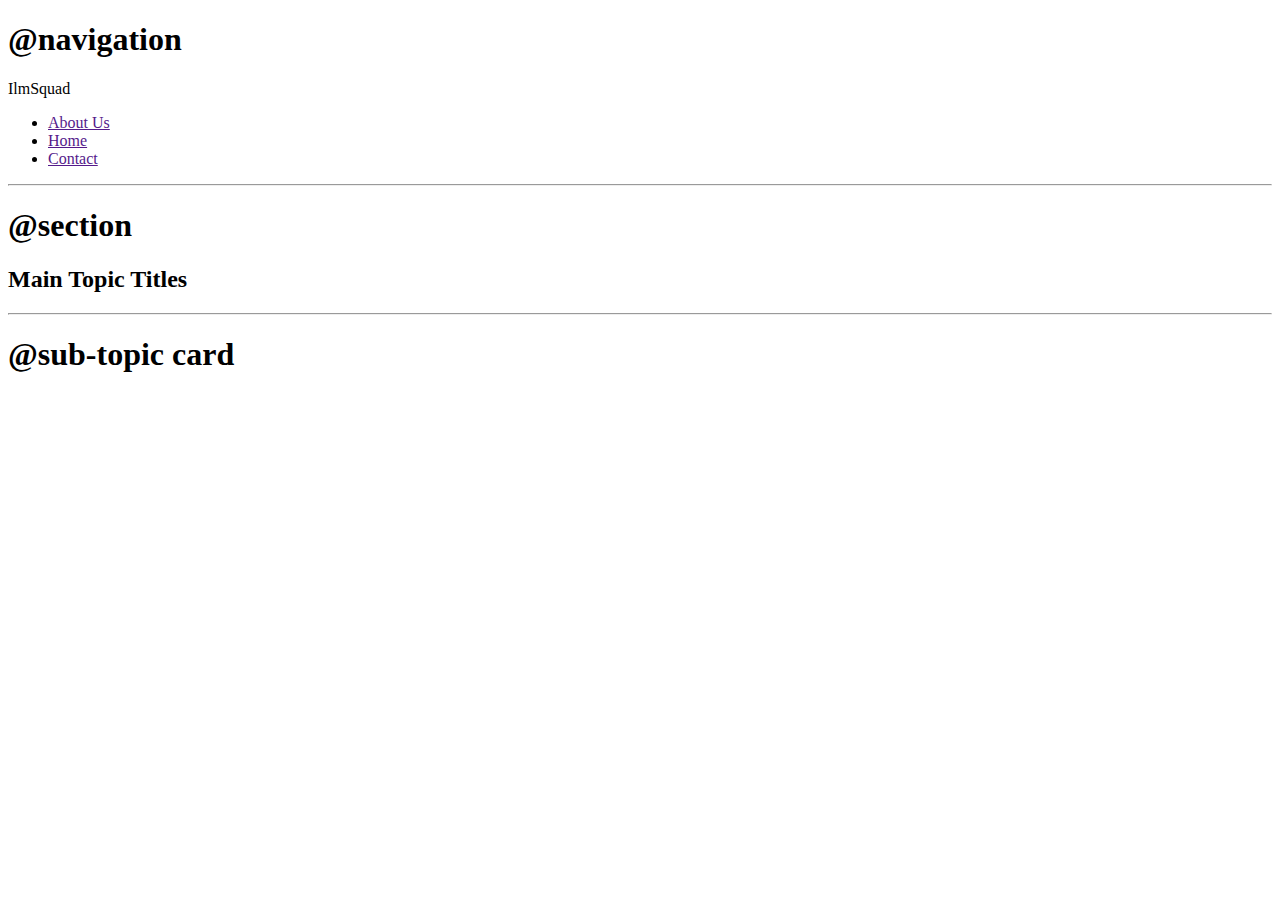
==== component.html @ 653adcaa "initial commit" ====
<!DOCTYPE html>
<html lang="en">

<head>
    <meta charset="UTF-8">
    <meta http-equiv="X-UA-Compatible" content="IE=edge">
    <meta name="viewport" content="width=device-width, initial-scale=1.0">
    <title>ilm squad</title>
    <link rel="stylesheet" href="css/styles.css">
</head>

<body>

    <!-- nav -->

    <h1>@navigation</h1>

    <nav class="nav">
        <div class="brand">IlmSquad</div>
        <ul class="ul">
            <li class="nav-items">
                <a href="">About Us</a>
            </li>
            <li class="nav-items">
                <a href="">Home</a>
            </li>
            <li class="nav-items">
                <a href="">Contact</a>
            </li>
        </ul>
    </nav>

    <hr>

    <!-- section -->
    <h1>@section</h1>

    <section>
        <div>
            <h2>Main Topic Titles</h2>
        </div>
    </section>

    <hr>

    <!-- sub- topic card -->

    <h1>@sub-topic card</h1>



</body>

</html>
---- css/styles.css ----

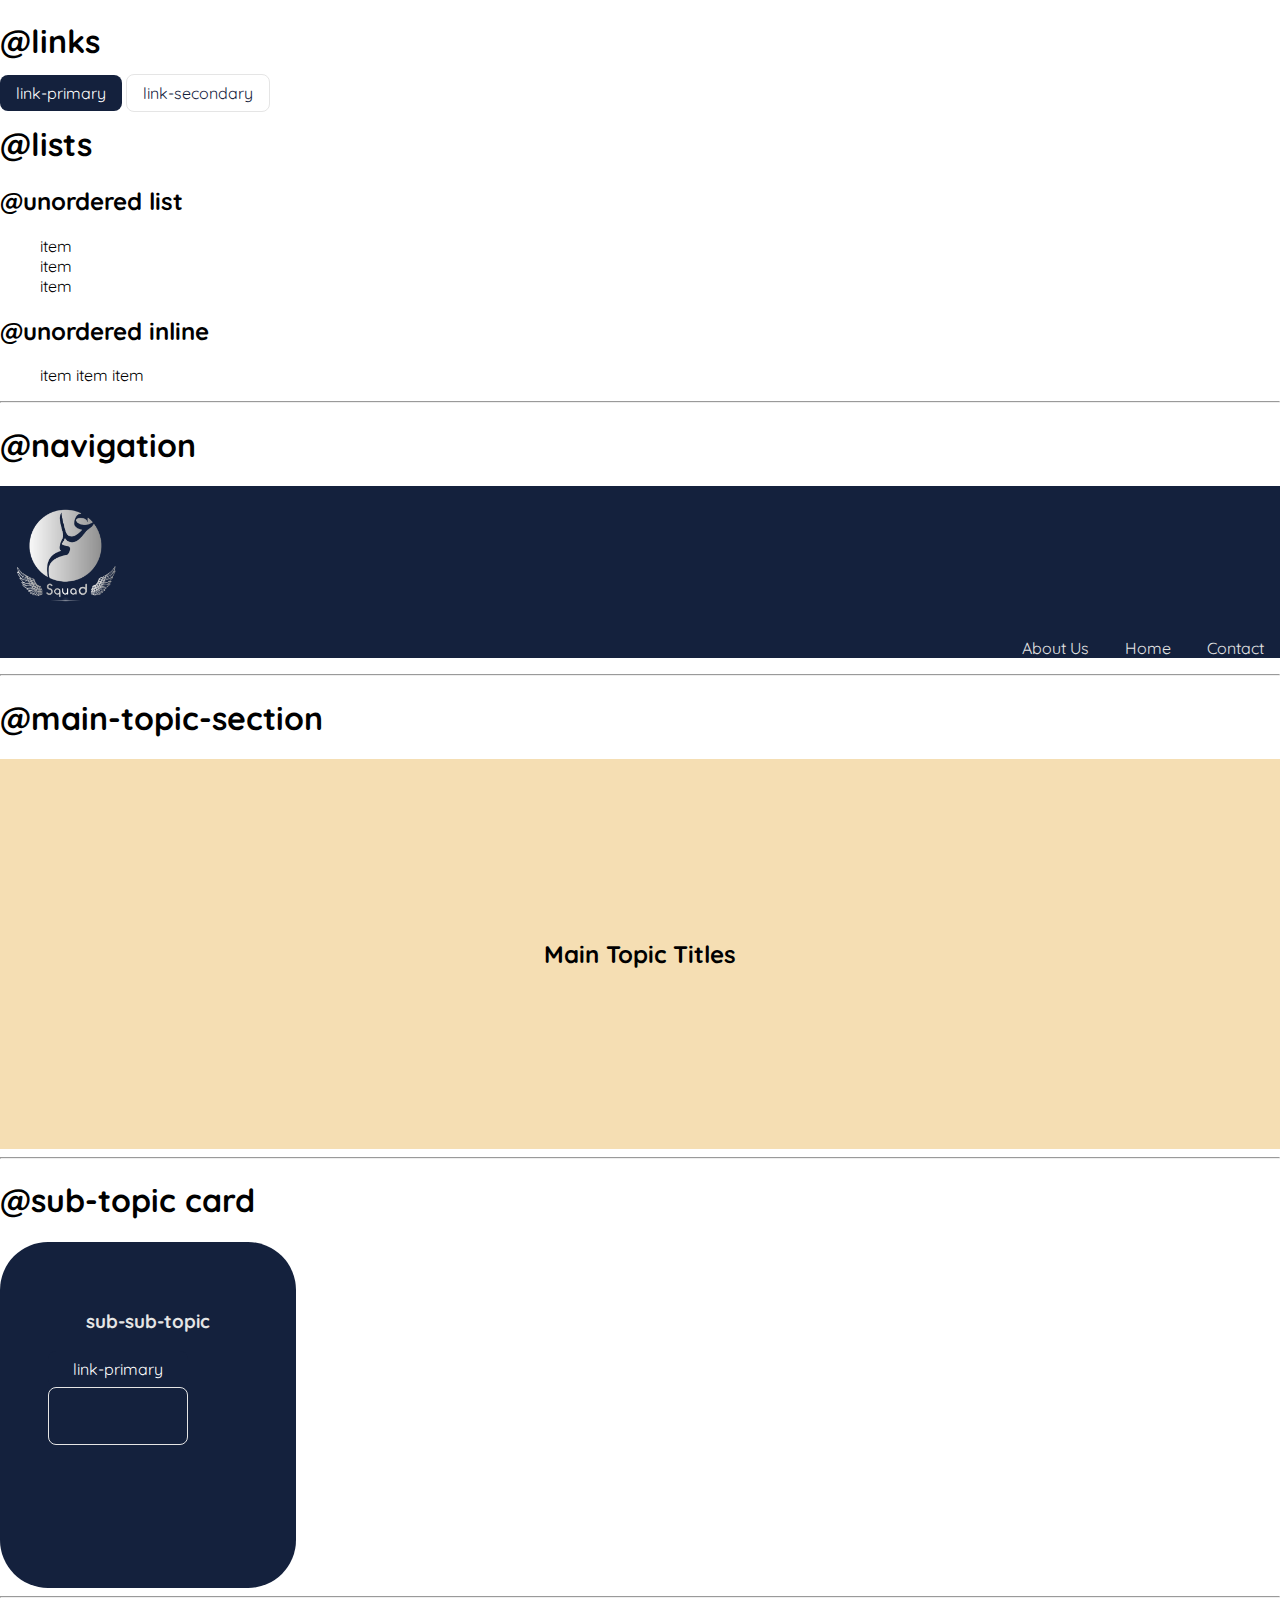
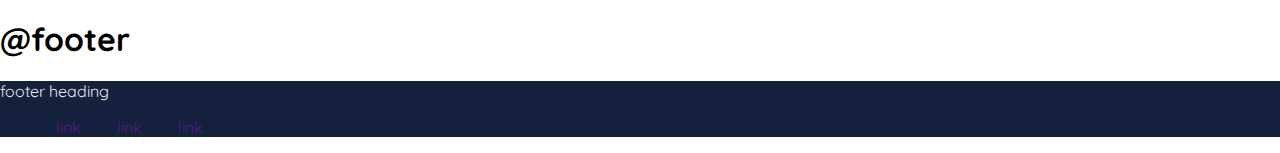
==== commit 16b35cdf: "well, added many things" ====
--- a/component.html
+++ b/component.html
@@ -7,25 +7,62 @@
     <meta name="viewport" content="width=device-width, initial-scale=1.0">
     <title>ilm squad</title>
     <link rel="stylesheet" href="css/styles.css">
+
+
+
 </head>
 
 <body>
 
+
+    <!-- links -->
+    <h1>@links</h1>
+
+    <a class="link link-primary" href="">link-primary</a>
+        <a class="link link-secondary"href="">link-secondary</a>
+
+
+
+    <!-- lists -->
+    <h1>@lists</h1>
+    <h2>@unordered list</h2>
+    <ul class="list-non-bullet">
+        <li>
+            item
+        </li>
+        <li>
+            item
+        </li>
+        <li>
+            item
+        </li>
+    </ul>
+
+    <h2>@unordered inline</h2>
+    <ul class="list-non-bullet">
+        <li class="list-item-inline">item</li>
+        <li class="list-item-inline">item</li>
+        <li class="list-item-inline">item</li>
+    </ul>
+
+    <hr>
     <!-- nav -->
 
     <h1>@navigation</h1>
 
     <nav class="nav">
-        <div class="brand">IlmSquad</div>
-        <ul class="ul">
-            <li class="nav-items">
-                <a href="">About Us</a>
+        <div class="nav-brand">
+            <img class="logo-img" src="/images/brand-logo.png" alt="">
+        </div>
+        <ul class="list-non-bullet nav-items">
+            <li class="list-item-inline">
+                <a class="link link-active" href="">About Us</a>
             </li>
-            <li class="nav-items">
-                <a href="">Home</a>
+            <li class="list-item-inline">
+                <a class="link " href="">Home</a>
             </li>
-            <li class="nav-items">
-                <a href="">Contact</a>
+            <li class="list-item-inline">
+                <a class="link " href="">Contact</a>
             </li>
         </ul>
     </nav>
@@ -33,10 +70,10 @@
     <hr>
 
     <!-- section -->
-    <h1>@section</h1>
+    <h1>@main-topic-section</h1>
 
-    <section>
-        <div>
+    <section class="section">
+        <div class="container-center">
             <h2>Main Topic Titles</h2>
         </div>
     </section>
@@ -47,6 +84,53 @@
 
     <h1>@sub-topic card</h1>
 
+    <!-- <div class="card">
+
+
+        <div class="card-body">
+            <h3 class="card-front">sub-sub-topic</h3>
+
+            <div class="card-back">
+                <a class="link link-primary" href="">primary link</a>
+                <a class="link link-primary" href="">secondary link</a>
+            </div>
+
+        </div>
+
+    </div> -->
+
+    <div class="card">
+        <h3>sub-sub-topic</h3>
+
+        <a class="link link-primary" href="">link-primary</a>
+        <a class="link link-secondary"href="">link-secondary</a>
+    </div>
+
+
+
+    <hr>
+
+
+
+
+    <!-- footer -->
+    <h1>@footer</h1>
+    <footer class="footer">
+        <div class="footer-header">footer heading</div>
+
+        <ul class="social-links list-non-bullet">
+            <li class="list-item-inline">
+                <a class="link" href="">link</a>
+            </li>
+            <li class="list-item-inline">
+                <a class="link" href="">link</a>
+            </li>
+            <li class="list-item-inline">
+                <a class="link" href="">link</a>
+            </li>
+        </ul>
+    </footer>
+
 
 
 </body>
--- a/css/styles.css
+++ b/css/styles.css
@@ -1,2 +1,121 @@
+/* font */
+@import url('https://fonts.googleapis.com/css2?family=Quicksand:wght@400;700&display=swap');
+
+/* colors */
+:root {
+    --primary-color: #14213d;
+    --font-color: #e5e5e5;
+    --time: 0.707s
+}
+/* body */
+
+body {
+    font-family: 'Quicksand', sans-serif;
+    padding: 0;
+    margin: 0 ;
+}
+
+/* nav */
+
+.nav {
+    background-color: var(--primary-color);
+}
+
+.nav-items {
+    text-align: right;
+ }
+.nav-items a{
+   
+    color: var(--font-color);
+}
+
+/* images */
+
+.logo-img{
+    width: 100px;
+    padding: 1rem;
+    
+}
+
+/* links */
+
+.link {
+    box-sizing: border-box;
+    text-decoration: none;
+    padding: 0.5rem 1rem;
+   
+}
+
+.link:hover{
+    font-weight: bold;
+}
 
 
+.link-primary {
+background-color: var(--primary-color);
+border-radius: 0.5rem;
+max-width: 140px;
+color: white;
+
+}
+.link-secondary {
+    color: var(--primary-color);
+    border-radius: 0.5rem;
+    max-width: 140px;
+    border: 1px solid var(--font-color);
+    
+}
+
+.link-secondary:hover{
+    background-color: var(--font-color);
+}
+.card .link {
+    display: block;
+}
+
+/* lists */
+.list-non-bullet {
+    list-style: none;
+
+}
+.list-item-inline {
+    display: inline;
+}
+ul a{
+    display: inline;
+}
+
+/* sections */
+
+.section {
+   
+    background-color:wheat;
+    padding: 10rem;
+    
+    text-align: center;
+}
+
+
+
+/* cards */
+
+
+
+.card {
+    width: 200px;
+    height: 250px;
+    background-color: var(--primary-color);
+    color:var(--font-color);
+    padding: 3rem;
+    text-align: center;
+    border-radius: 3rem;
+}
+
+
+
+/* footer */
+
+.footer {
+    background-color: var(--primary-color);
+    color: var(--font-color);
+}
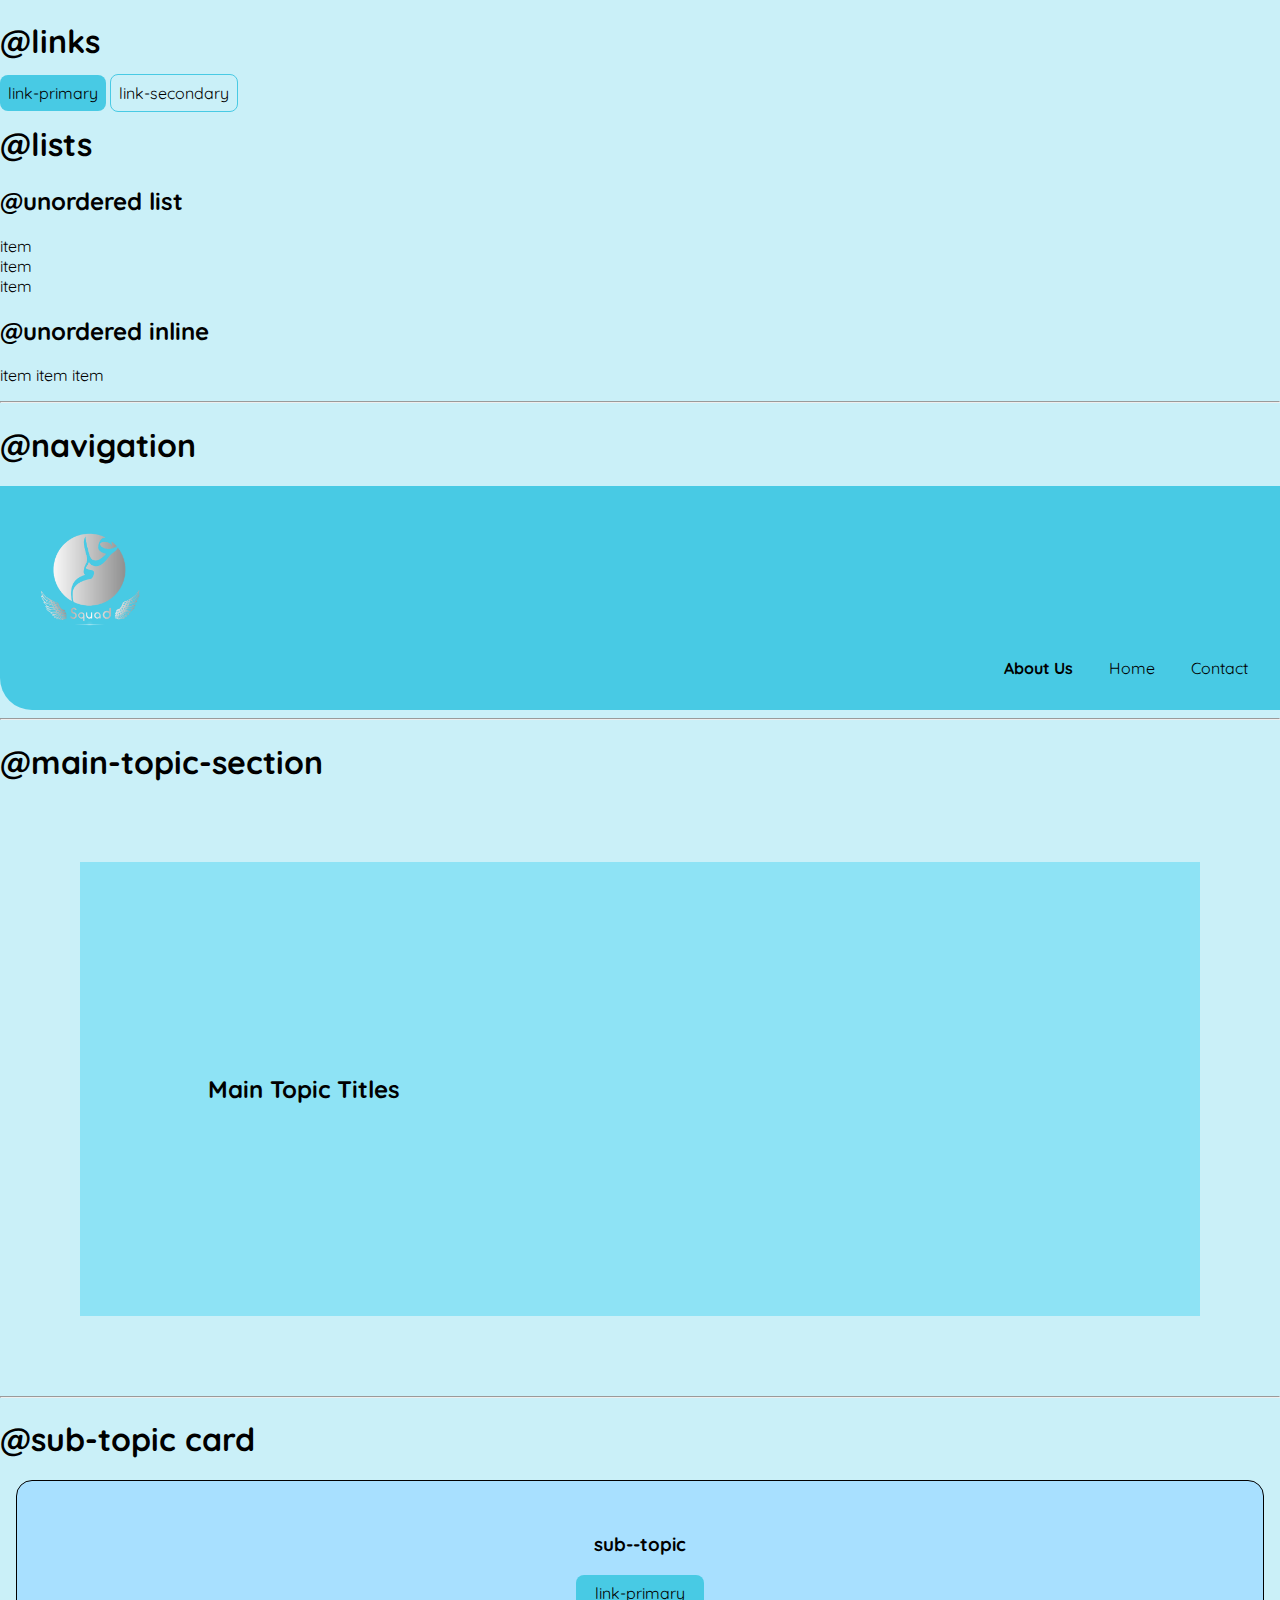
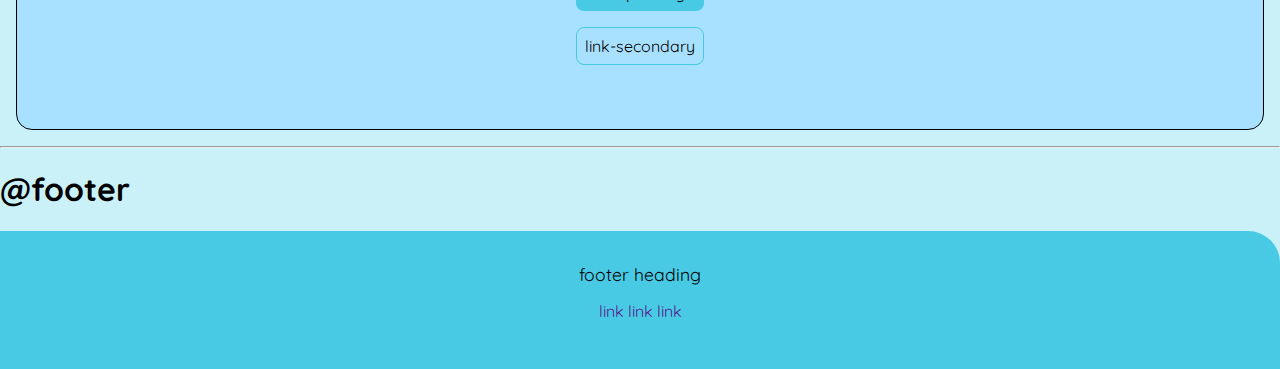
==== commit a0aed07a: "updated" ====
--- a/component.html
+++ b/component.html
@@ -88,7 +88,7 @@
 
 
         <div class="card-body">
-            <h3 class="card-front">sub-sub-topic</h3>
+            <h3 class="card-front">sub--topic</h3>
 
             <div class="card-back">
                 <a class="link link-primary" href="">primary link</a>
@@ -100,7 +100,7 @@
     </div> -->
 
     <div class="card">
-        <h3>sub-sub-topic</h3>
+        <h3>sub--topic</h3>
 
         <a class="link link-primary" href="">link-primary</a>
         <a class="link link-secondary"href="">link-secondary</a>
--- a/css/styles.css
+++ b/css/styles.css
@@ -4,29 +4,48 @@
 /* colors */
 :root {
     --primary-color: #14213d;
-    --font-color: #e5e5e5;
-    --time: 0.707s
+    --font-color: black;
+    --time: 0.707s;
+    --bg-main: #caf0f8;
+    --bg-nav: #48cae4; 
+    --bg-s1: #8EE3F5;
+    --bg-s2: #A8E0FF;  
+    
 }
 /* body */
 
 body {
+    background-color: var(--bg-main);
+    box-sizing: border-box;
     font-family: 'Quicksand', sans-serif;
-    padding: 0;
-    margin: 0 ;
+    margin: 0;
+    padding: 0; 
 }
 
 /* nav */
 
 .nav {
-    background-color: var(--primary-color);
-}
-
+    background-color: var(--bg-nav);
+    padding: 1rem;
+    border-bottom-left-radius: 2rem;
+}
+
+.nav-brand {
+    font-size: 2rem;
+    position: relative;
+    display: inline;
+    top: 0.5rem;
+    left: 0.5rem;
+    font-weight: lighter;
+    color:var(--font-color);
+}
 .nav-items {
     text-align: right;
  }
 .nav-items a{
    
     color: var(--font-color);
+    padding: 0.5rem 1rem;
 }
 
 /* images */
@@ -42,8 +61,11 @@
 .link {
     box-sizing: border-box;
     text-decoration: none;
-    padding: 0.5rem 1rem;
-   
+    
+}
+
+.link-active {
+    font-weight: bold;
 }
 
 .link:hover{
@@ -52,26 +74,41 @@
 
 
 .link-primary {
-background-color: var(--primary-color);
+background-color: var(--bg-nav);
 border-radius: 0.5rem;
 max-width: 140px;
-color: white;
+color: var(--font-color);
+padding: 0.5rem;
+margin-bottom: 0.5rem;
+
 
 }
 .link-secondary {
-    color: var(--primary-color);
+    color: var(--font-color);
     border-radius: 0.5rem;
     max-width: 140px;
-    border: 1px solid var(--font-color);
-    
+    border: 1px solid var(--bg-nav);
+    padding: 0.5rem;
+    margin-top: 0.5rem;
 }
 
 .link-secondary:hover{
-    background-color: var(--font-color);
+    background-color: var(--bg-s2);
 }
 .card .link {
     display: block;
 }
+
+
+.link-main {
+    color: var(--font-color);
+}
+.link-main:hover section{
+    background-color: var(--bg-s2);
+}
+
+
+
 
 /* lists */
 .list-non-bullet {
@@ -85,37 +122,157 @@
     display: inline;
 }
 
+ul {
+    padding-inline-start: 0;
+}
 /* sections */
 
+/* .section {
+   
+   
+    margin: 5rem;
+    padding: 14rem 8rem;
+    background-color: var(--bg-s1);
+    text-align: center;
+} */
 .section {
-   
-    background-color:wheat;
-    padding: 10rem;
-    
-    text-align: center;
-}
+    padding: 12rem 8rem;
+    margin: 5rem;
+    background-color: var(--bg-s1);
+}
+.section h1{
+    text-align: center;
+    }
+
+/* .s1 {
+    background-color: var(--bg-s1);
+}
+.s2 {
+    background-color: var(--bg-s2);
+}
+ */
 
 
 
 /* cards */
 
-
+/* .card {
+    width: 300px;
+    height: 200px;
+    padding: 3rem;
+    perspective: 1000px;
+}
+
+.card-content {
+    width: 100%;
+    height: 100%;
+    position: relative;
+    text-align: center;
+    transition: transform 3s;
+    transform-style: preserve-3d;
+}
+
+.card:hover .card-content{
+    transform: rotateY(.5turn);
+}
+
+.card-front, .card-back {
+    position: absolute;
+    top: 0;
+    bottom: 0;
+    left: 0;
+    right:0;
+    backface-visibility: hidden;
+    
+}
+.card-back {
+    transform: rotateY(.5turn);
+    background-color: var(--bg-s1);
+    display: grid;
+    justify-content: center;
+    
+}
+
+.card-front {
+    background-color:var(--bg-nav);
+    display: grid;
+    justify-content: center;
+    align-items: center;
+} */
+
+.cards {
+ display: grid;
+ grid-template-columns: 1fr ;
+ 
+}
 
 .card {
-    width: 200px;
-    height: 250px;
-    background-color: var(--primary-color);
+    border: 1px solid #000;
+    padding: 2rem;
+    padding-bottom: 4rem;
+    margin: 1rem;
+    text-align: center;
+    background-color: var(--bg-s2);
+    border-radius: 1rem;
+    display: grid;
+    justify-content: center;
+    align-items: center;
+    
+}
+
+
+/* footer */
+
+.footer {
+    background-color: var(--bg-nav);
+    color: var(--font-color);
+    padding: 2rem;
+    text-align: center;    
+    border-top-right-radius: 2rem;
+}
+
+.footer-header {
+    font-size: 1.1rem;
+}
+.footer .social-link {
+    margin: 0.75rem;
     color:var(--font-color);
-    padding: 3rem;
-    text-align: center;
-    border-radius: 3rem;
-}
-
-
-
-/* footer */
-
-.footer {
-    background-color: var(--primary-color);
-    color: var(--font-color);
-}
+}
+.social-links {
+    margin: 1rem;
+}
+
+
+/* media queries */
+
+@media(max-width: 480px)
+{
+    .cards{
+        grid-template-columns: 1fr;
+        margin: 1rem 2rem;
+
+
+    }
+}
+@media(min-width: 481px) and (max-width: 767px)
+{
+    .cards{
+        grid-template-columns: 1fr 1fr;
+        margin: 1rem 2rem;
+    }
+}
+
+@media(min-width: 768px) and (max-width: 1024px)
+{
+    .cards{
+        grid-template-columns: 1fr 1fr 1fr;
+        margin: 2rem 4rem;
+    }
+}
+@media(min-width: 1025px)
+{
+    .cards{
+        grid-template-columns: 1fr  1fr 1fr;
+        margin: 4rem 8rem;
+    }
+}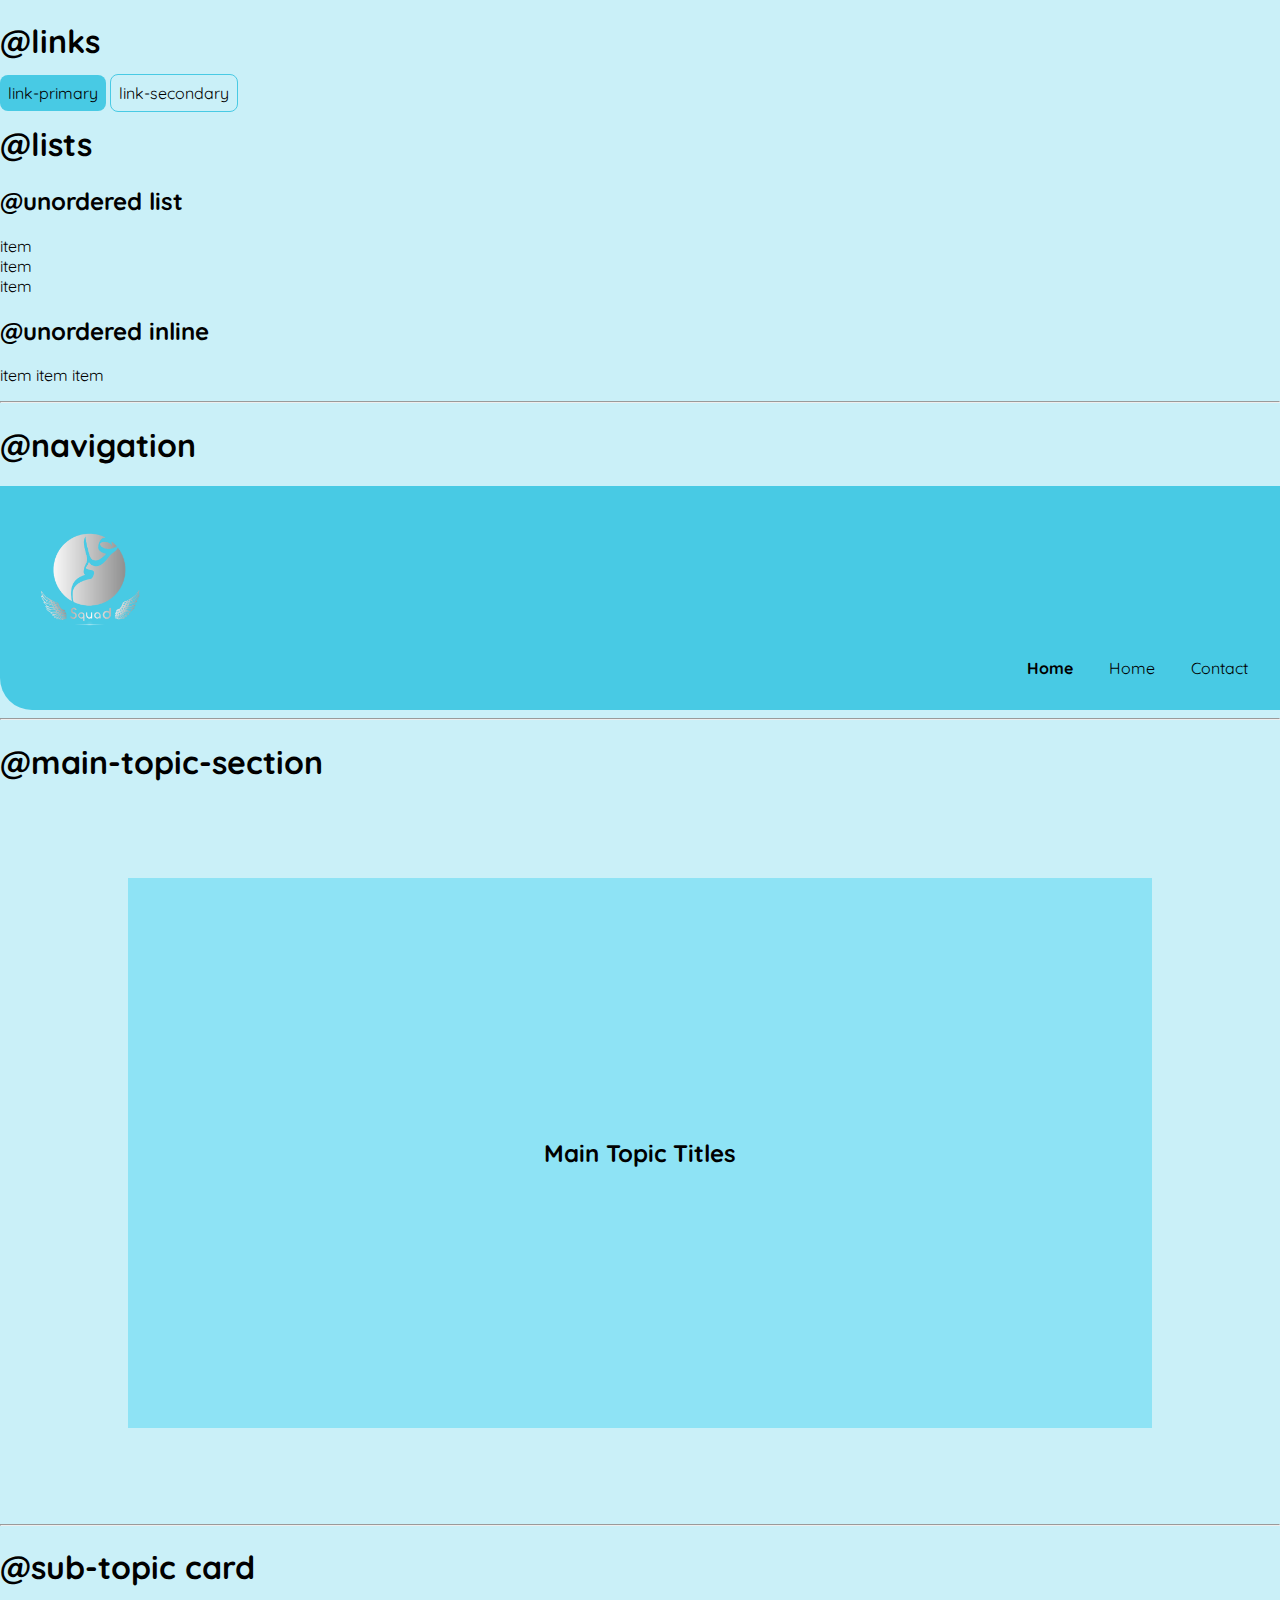
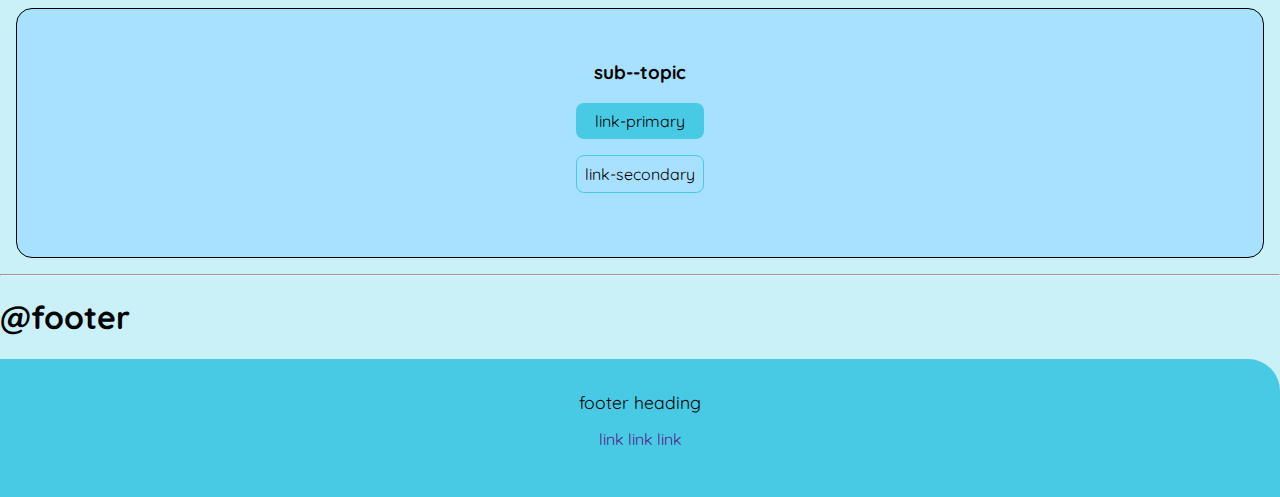
==== commit 7a3c6e07: "mark#1 finish" ====
--- a/component.html
+++ b/component.html
@@ -56,7 +56,7 @@
         </div>
         <ul class="list-non-bullet nav-items">
             <li class="list-item-inline">
-                <a class="link link-active" href="">About Us</a>
+                <a class="link link-active" href="">Home</a>
             </li>
             <li class="list-item-inline">
                 <a class="link " href="">Home</a>
@@ -115,7 +115,7 @@
 
     <!-- footer -->
     <h1>@footer</h1>
-    <footer class="footer">
+    <footer id="footer">
         <div class="footer-header">footer heading</div>
 
         <ul class="social-links list-non-bullet">
--- a/css/styles.css
+++ b/css/styles.css
@@ -136,9 +136,14 @@
     text-align: center;
 } */
 .section {
-    padding: 12rem 8rem;
-    margin: 5rem;
+    /* padding: 12rem 8rem;
+    margin: 5rem; */
     background-color: var(--bg-s1);
+    display: grid;
+    justify-content: center;
+    align-items: center;
+    margin: 3rem;
+    padding: 5rem 0;
 }
 .section h1{
     text-align: center;
@@ -223,7 +228,7 @@
 
 /* footer */
 
-.footer {
+#footer {
     background-color: var(--bg-nav);
     color: var(--font-color);
     padding: 2rem;
@@ -234,13 +239,29 @@
 .footer-header {
     font-size: 1.1rem;
 }
-.footer .social-link {
+#footer .social-link {
     margin: 0.75rem;
     color:var(--font-color);
 }
 .social-links {
     margin: 1rem;
 }
+
+
+
+/* content */
+
+.content {
+    background-color: var(--bg-s2);
+    padding: 3rem;
+    margin: 1rem 2rem;
+}
+
+
+
+
+
+
 
 
 /* media queries */
@@ -253,6 +274,11 @@
 
 
     }
+    .section {
+        margin: 3rem;
+        padding: 5rem 0;
+    }
+   
 }
 @media(min-width: 481px) and (max-width: 767px)
 {
@@ -260,6 +286,7 @@
         grid-template-columns: 1fr 1fr;
         margin: 1rem 2rem;
     }
+  
 }
 
 @media(min-width: 768px) and (max-width: 1024px)
@@ -268,6 +295,10 @@
         grid-template-columns: 1fr 1fr 1fr;
         margin: 2rem 4rem;
     }
+    .section {
+        margin: 5rem;
+        padding: 10rem 0;
+    }
 }
 @media(min-width: 1025px)
 {
@@ -275,4 +306,8 @@
         grid-template-columns: 1fr  1fr 1fr;
         margin: 4rem 8rem;
     }
+    .section {
+        margin: 6rem 8rem;
+        padding: 15rem 0;
+    }
 }